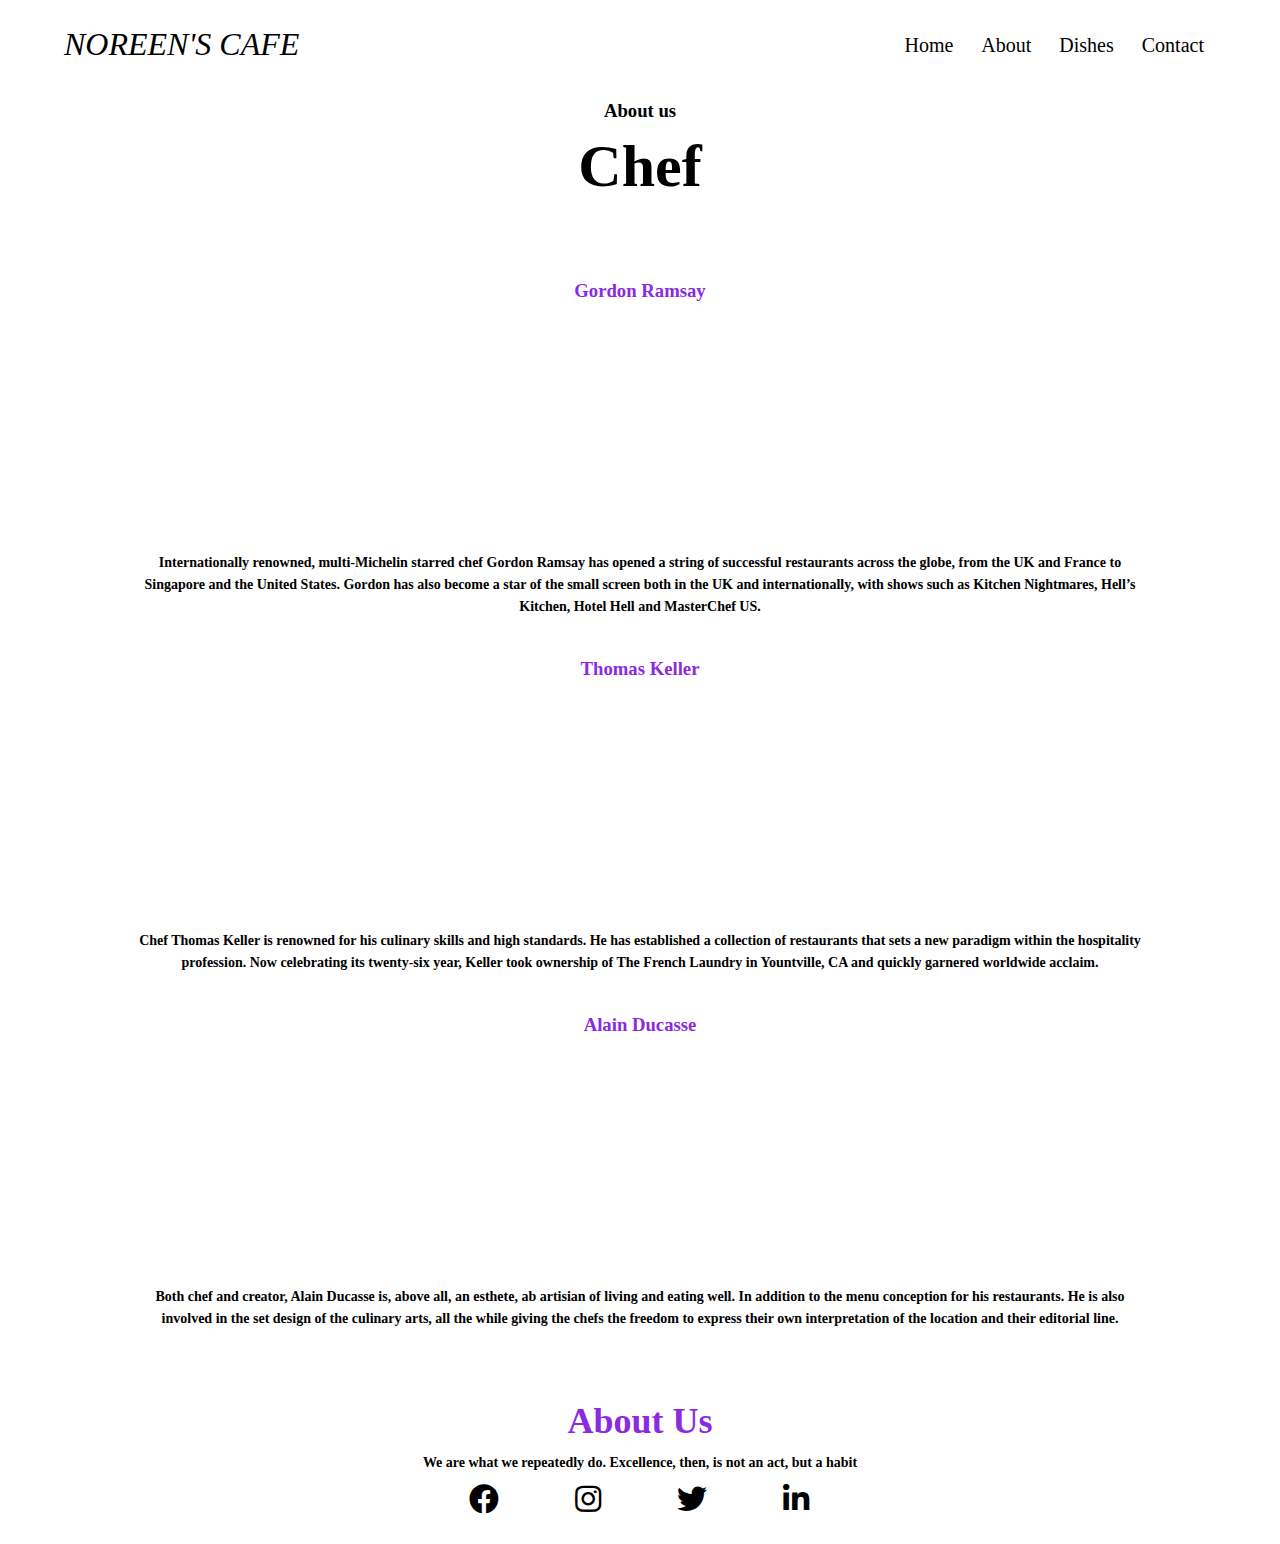
==== About.html @ 7f660890 "init" ====
<!DOCTYPE html>
<html lang="en-US">
    <head>
        <meta name="viewport" content="widt=device-width, initial-scale=1.0">
        <title>About - Noreen's Cafe</title>
        <link rel="stylesheet" href="style.css">
        <link rel="stylesheet" href="https://pro.fontawesome.com/releases/v5.10.0/css/all.css"/>
    </head>
    <body>
        <section class="header4">
            <nav>
                <a class="cafe" href="Index.html" style="color: black;">NOREEN'S CAFE</a>
                <div class="nav-links" id="navlink"> 
                    <i class="fa fa-times" onclick="hidemenu()" ></i>
                    <ul>
                        <li><a href="Index.html" style="color: black;">Home </a></li>
                        <li><a href="About.html" style="color: black;">About</a></li>
                        <li><a href="dishes.html" style="color: black;">Dishes</a></li>
                        <li><a href="Contact.html" style="color: black;">Contact</a></li>
                    </ul>
                </div>
                <i class="fa fa-bars" onclick="showmenu()" style="color: black;"></i>
            </nav>
            <h3>About us</h3>
            <h1>Chef</h1>
        </section>
        <h3>Gordon Ramsay</h3>
        <section class="chef-about">
            <img src="images/chef7.jpg">
        </section>
        <section class="bio">
            <p>Internationally renowned, multi-Michelin starred chef Gordon Ramsay has opened a string of successful restaurants across the globe, 
                from the UK and France to Singapore and the United States. Gordon has also become a star of the small screen both in the UK and internationally,
                with shows such as Kitchen Nightmares, Hell’s Kitchen, Hotel Hell and MasterChef US.</p>
        </section>
        <h3>Thomas Keller</h3>
        <section class="chef-about">
            <img src="images/chef10.jpg">
        </section>
        <section class="bio">
            <p>Chef Thomas Keller is renowned for his culinary skills and high standards. He has established a collection of restaurants that sets a new paradigm within the hospitality profession. 
                Now celebrating its twenty-six year, Keller took ownership of The French Laundry in Yountville, CA and quickly garnered worldwide acclaim.</p>
        </section>
        <h3>Alain Ducasse</h3>
        <section class="chef-about">
            <img src="images/chef8.webp">
        </section>
        <section class="bio">
            <p>
                Both chef and creator, Alain Ducasse is, above all, an esthete, ab artisian of living and eating well. In addition to the menu conception for his restaurants. 
                He is also involved in the set design of the culinary arts, all the while giving the chefs the freedom to express their own interpretation of the location and their editorial line.
            </p>
        </section>
        <section class="footer">
            <h1>About Us</h4>
            <p>We are what we repeatedly do. Excellence, then, is not an act, but a habit</p>
            <div class="icons">
                <i class="fab fa-facebook"></i>
                <i class="fab fa-instagram"></i>
                <i class="fab fa-twitter"></i>
                <i class="fab fa-linkedin-in"></i>
            </div>
        </section>
        <!--Script for toggle menu-->
        <script>
            var navlink = document.getElementById("navlink");
            function showmenu(){
                navlink.style.right = "0";
            }
            function hidemenu(){
                navlink.style.right = "-200px";
            }
        </script>
    </body>
</html>
---- style.css ----
*{
    margin:0;
    padding: 0;
    font-family:cursive;
}
.header{
    min-height: 100vh;
    width: 100%;
    background-image: url(Images/home6.jpg);
    background-position: center;
    background-size: cover;
    position: relative;
}
.header2{
    min-height: 100vh;
    width: 100%;
    background-image: url(Images/home7.jpg);
    background-position: center;
    background-size: cover;
    position: relative;
}
.header3{
    min-height: 80vh;
    width: 100%;
    background-image: url(Images/contact.jpg);
    background-position: center;
    background-size: cover;
    position: relative;
}
.header4{
    min-height: 30vh;
    width: 100%;
    background-position: center;
    background-size: cover;
    position: relative;
}
nav{
    display: flex;
    padding: 2% 5%;
    justify-content: space-between;
    align-items: center;
}
.cafe{
    color: white;
    font-size:xx-large;
    text-decoration: none;
    font-style: italic;
}
.cafe::after{
    content: '';
    width: 0%;
    height: 2px;
    background: red;
    display: block;
    margin: auto;
    transition: 0.5s;
}
.cafe:hover::after{
    width: 150px;
}
.nav-links{
    flex: 1;
    text-align: right;
}
.nav-links ul li{
    list-style: none;
    display: inline-block;
    padding: 8px 12px;
    position: relative;
}
.nav-links a{
    color: white;
    text-decoration: none;
    font-size: 20px;
}
.text-box{
    width: 90%;
    color:black;
    position: absolute;
    top: 50%;
    left: 50%;
    transform: translate(-50%,-50%);
    text-align: center;
}
.text-box h1{
    font-size: 62px;
    color:blueviolet;
}
.text-box p{
    margin: 10px 0 40px;
    color:black;
    font-size: 20px;
    font-weight: bold;
}
.btn{
    display: inline-block;
    text-decoration: none;
    color: blueviolet;
    border: 2px solid black;
    padding: 12px 34px;
    font-size: 20px;
    background: transparent;
    position: relative;
    cursor: pointer;
}
.btn:hover{
    border: 2px solid olivedrab;
    background: olivedrab;
    transition: 1s;
    color: aliceblue;
}
nav .fa{
    display: none;
}
@media(max-width: 700px){
    .cafe{
        margin-top: 30px;
    }
    .text-box p{
        margin: 10px 0 40px;
        color:black;
        font-size: 10px;
        font-weight: bold;
    }
    .btn{
        display: inline-block;
        text-decoration: none;
        color: blueviolet;
        border: 2px solid black;
        padding: 12px 34px;
        font-size: 14px;
        background: transparent;
        position: relative;
        cursor: pointer;
    }
    .nav-links ul li{
        display: block;
    }
    .nav-links{
        position: absolute;
        background: blueviolet;
        height: 100vh;
        width: 200px;
        top: 0;
        right: -200px;
        text-align: left;
        z-index: 2;
        transition: 1s;
    }
    nav .fa{
        display: block;
        color: whitesmoke;
        margin: 10px;
        font-size: 22px;
        cursor: pointer;
    }
    .nav-links ul{
        padding: 30px;
    }
}

/*-----dishes------*/

.dishes{
    width: 80%;
    margin: auto;
    text-align: center;
    padding-top: 100px;
}
a{
    text-decoration: none;
    color: black;
}
h1{
    color:blueviolet;
    font-size: 36px;
    font-weight: 600;
}
p{
    font-size: 14px;
    font-weight: bold;
    line-height: 22px;
    padding: 10px;
}

.row{
    margin-top: 5%;
    display: flex;
    justify-content: space-between;
}
.dishes-col{
    flex-basis: 31%;
    background: #fff3f3;
    border-radius: 10px;
    margin-bottom: 5%;
    padding: 20px 12px;
    box-sizing: border-box;
}
h3{
    color: blueviolet;
    text-align: center;
    font-weight: 600;
    margin: 10px 0;
}
.dishes-col:hover{
    box-shadow: 0 0 20px 0px ;
}
@media(max-width:700px) {
    .row{
        flex-direction: column;
    }
}
/*-Video-*/
.video{
    margin: 0 auto;
    width: 80%;
}
.videowrapper {
    position: relative;
    padding-bottom: 20%;
    padding-top: 20px;
    height: 0px;
}
.videowrapper iframe{
    position: absolute;
    padding-bottom: 10%;
    left: 10%;
    top: 0px;
    right: 0px;
    bottom: 0px;
    height: 200%;
    width: 80%;
}
.chef{
    width: 80%;
    margin: auto;
    margin-top: 400px;
    text-align: center;
}
.chef-col{
    flex-basis: 31%;
    border-radius: 10px;
    margin-bottom: 5%;
    text-align: left;
}
.chef-col img{
    width: 100%;
    border-radius: 10px;
}
.chef-col p{
    padding: 0%;
}
.chef-col h3{
    margin-top: 16px;
    margin-bottom: 15px;
    text-align: left;
}
@media (max-width: 700px) {
    .chef{
        margin-top: 150px;
    }
    .header4 h3{
        margin-top: 50px;
    }
}
.footer{
    width: 100%;
    text-align: center;
    padding: 30px 0;
}
/* Dishes*/
.dish{
    width: 80%;
    margin: auto;
    text-align: center;
}
.dish-col{
    flex-basis: 45%;
    border-radius: 10px;
    margin-bottom: 5%;
    text-align: center;
}
.dish img{
    width: 100%;
    border-radius: 10px;
}
.dish h1{
    margin-top: 30px;
}

.dish-coll{
    flex-basis: auto;
    border-radius: 10px;
    margin-bottom: 5%;
    text-align: center;
}
.dish-colll{
    flex-basis: 31%;
    border-radius: 10px;
    margin-bottom: 5%;
    text-align: left;
}
.map{
    width: 80%;
    margin: auto;
    text-align: center;
    margin-bottom: 30px;
}
.map h1{
    margin-top: 30px;
}
.map iframe{
    width: 100%;
    min-height: 60vh;
}
.header4 h3{
    color: black;
    text-align: center;
}
.header4 h1{
    color: black;
    text-align: center;
    font-size: 60px;
}
.chef-about{
    display: block;
    position: relative;
    width: 200px;
    height: 200px;
    overflow: hidden;
    border-radius: 50%;
    margin-left: auto;
    margin-right: auto;
}
.chef-about img{
    width: auto;
    height: 100%;
    margin-left: -50px;
}
.bio{
    width: 80%;
    margin: auto;
    text-align: center;
    margin-top: 30px;
    margin-bottom: 30px;
}

.fab{
    width: 100px;
    font-size: 30px;
}

.note{
    width: 40%;
    margin: auto;
    border-radius: 5px;
    
    padding: 20px;
}
.note h1{
    text-align: center;
}
input[type=text], select, textarea {
    width: 100%;
    padding: 12px;
    border: 1px solid #ccc;
    border-radius: 4px;
    resize: vertical;
  }
  
  input[type=submit] {
    background-color: #4CAF50;
    color: white;
    padding: 12px 20px;
    border: none;
    border-radius: 4px;
    cursor: pointer;
    float: right;
  }
  
  input[type=submit]:hover {
    background-color: #45a049;
  }
  .col-25 {
    width: 20%;
    margin-top: 6px;
  }
  
  .col-75 {
    float: left;
    width: 50%;
    margin-top: 6px;
  }
  
  /* Clear floats after the columns */
  .row:after {
    content: "";
    display: table;
    clear: both;
  }
  
  /* Responsive layout - when the screen is less than 600px wide, make the two columns stack on top of each other instead of next to each other */
  @media screen and (max-width: 600px) {
    .col-25, .col-75, input[type=submit] {
      width: 100%;
      margin-top: 0;
    }
  }
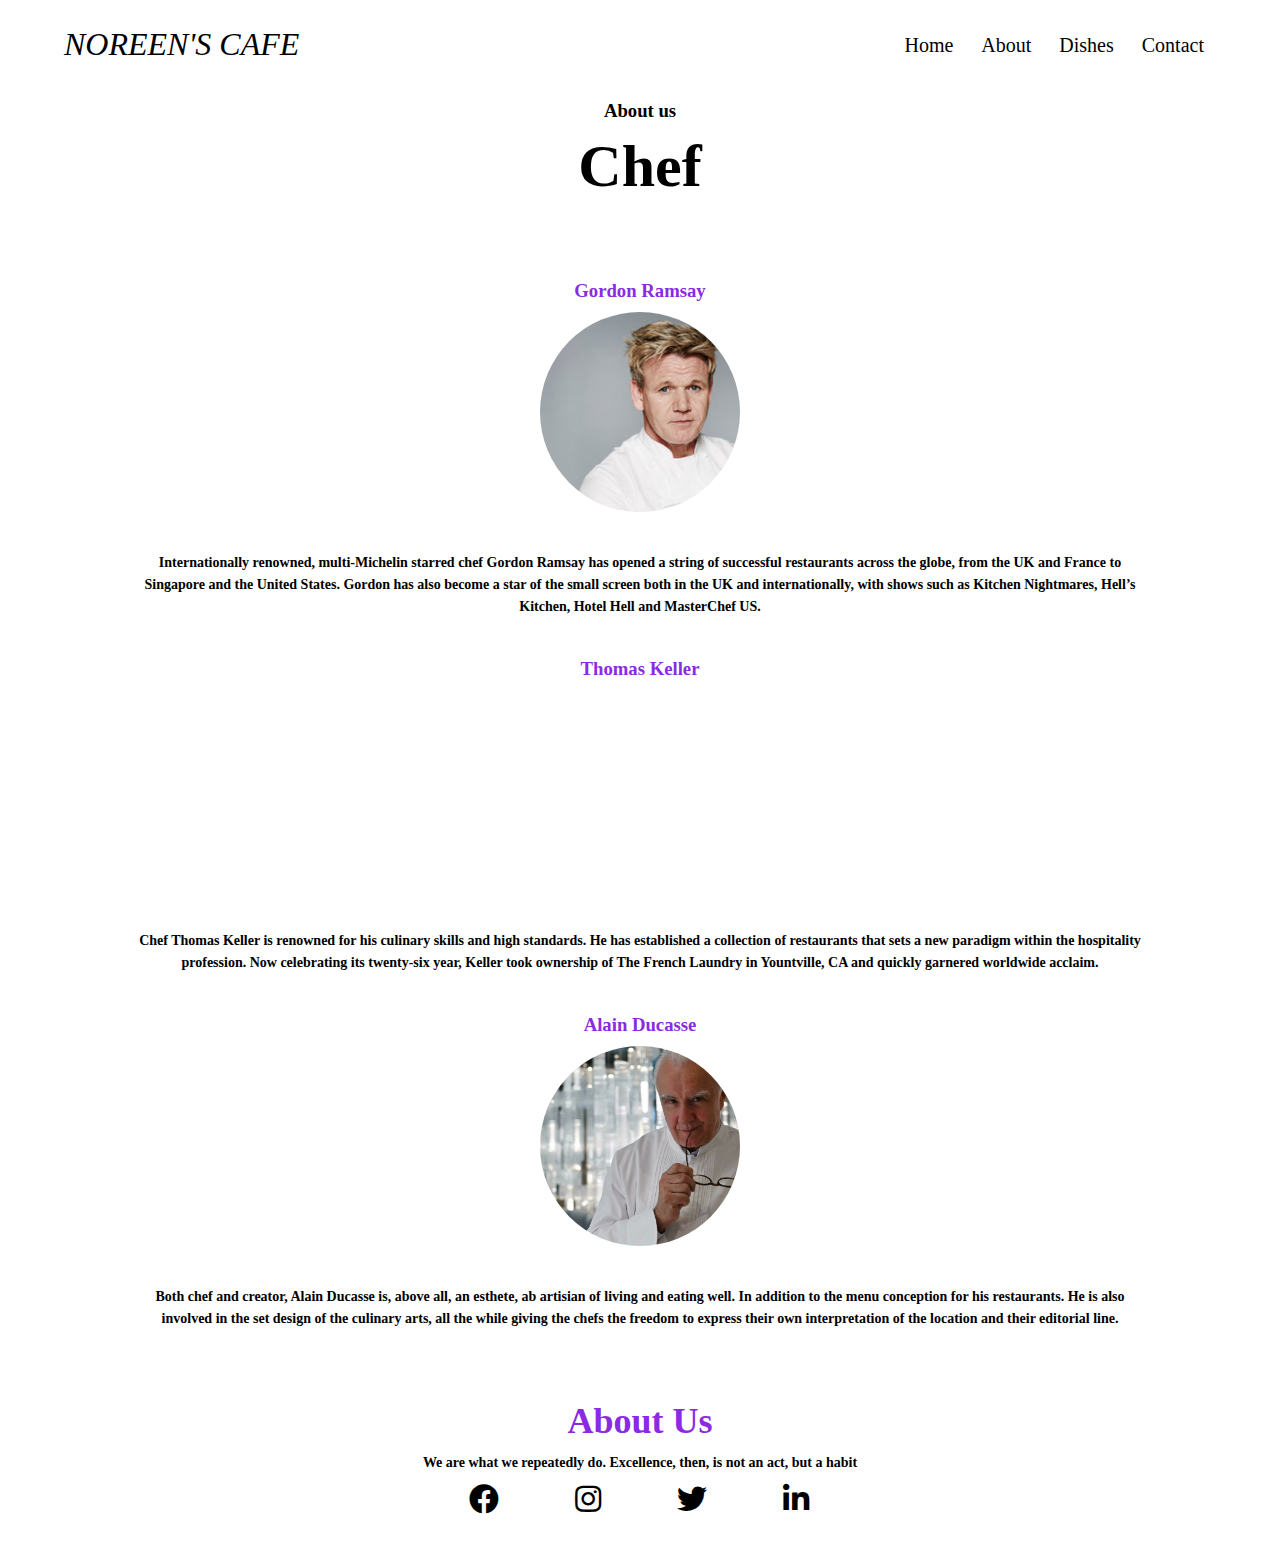
==== commit 1740b8ba: "assetsfolder" ====
--- a/About.html
+++ b/About.html
@@ -3,7 +3,7 @@
     <head>
         <meta name="viewport" content="widt=device-width, initial-scale=1.0">
         <title>About - Noreen's Cafe</title>
-        <link rel="stylesheet" href="style.css">
+        <link rel="stylesheet" href="assets/Style/style.css">
         <link rel="stylesheet" href="https://pro.fontawesome.com/releases/v5.10.0/css/all.css"/>
     </head>
     <body>
@@ -26,7 +26,7 @@
         </section>
         <h3>Gordon Ramsay</h3>
         <section class="chef-about">
-            <img src="images/chef7.jpg">
+            <img src="assets/Images/chef7.jpg">
         </section>
         <section class="bio">
             <p>Internationally renowned, multi-Michelin starred chef Gordon Ramsay has opened a string of successful restaurants across the globe, 
@@ -35,7 +35,7 @@
         </section>
         <h3>Thomas Keller</h3>
         <section class="chef-about">
-            <img src="images/chef10.jpg">
+            <img src="assets/Images/chef10.jpg">
         </section>
         <section class="bio">
             <p>Chef Thomas Keller is renowned for his culinary skills and high standards. He has established a collection of restaurants that sets a new paradigm within the hospitality profession. 
@@ -43,7 +43,7 @@
         </section>
         <h3>Alain Ducasse</h3>
         <section class="chef-about">
-            <img src="images/chef8.webp">
+            <img src="assets/Images/chef8.webp">
         </section>
         <section class="bio">
             <p>
--- a/assets/Style/style.css
+++ b/assets/Style/style.css
@@ -0,0 +1,408 @@
+*{
+    margin:0;
+    padding: 0;
+    font-family:cursive;
+}
+.header{
+    min-height: 100vh;
+    width: 100%;
+    background-image: url(Images/home6.jpg);
+    background-position: center;
+    background-size: cover;
+    position: relative;
+}
+.header2{
+    min-height: 100vh;
+    width: 100%;
+    background-image: url(Images/home7.jpg);
+    background-position: center;
+    background-size: cover;
+    position: relative;
+}
+.header3{
+    min-height: 80vh;
+    width: 100%;
+    background-image: url(Images/contact.jpg);
+    background-position: center;
+    background-size: cover;
+    position: relative;
+}
+.header4{
+    min-height: 30vh;
+    width: 100%;
+    background-position: center;
+    background-size: cover;
+    position: relative;
+}
+nav{
+    display: flex;
+    padding: 2% 5%;
+    justify-content: space-between;
+    align-items: center;
+}
+.cafe{
+    color: white;
+    font-size:xx-large;
+    text-decoration: none;
+    font-style: italic;
+}
+.cafe::after{
+    content: '';
+    width: 0%;
+    height: 2px;
+    background: red;
+    display: block;
+    margin: auto;
+    transition: 0.5s;
+}
+.cafe:hover::after{
+    width: 150px;
+}
+.nav-links{
+    flex: 1;
+    text-align: right;
+}
+.nav-links ul li{
+    list-style: none;
+    display: inline-block;
+    padding: 8px 12px;
+    position: relative;
+}
+.nav-links a{
+    color: white;
+    text-decoration: none;
+    font-size: 20px;
+}
+.text-box{
+    width: 90%;
+    color:black;
+    position: absolute;
+    top: 50%;
+    left: 50%;
+    transform: translate(-50%,-50%);
+    text-align: center;
+}
+.text-box h1{
+    font-size: 62px;
+    color:blueviolet;
+}
+.text-box p{
+    margin: 10px 0 40px;
+    color:black;
+    font-size: 20px;
+    font-weight: bold;
+}
+.btn{
+    display: inline-block;
+    text-decoration: none;
+    color: blueviolet;
+    border: 2px solid black;
+    padding: 12px 34px;
+    font-size: 20px;
+    background: transparent;
+    position: relative;
+    cursor: pointer;
+}
+.btn:hover{
+    border: 2px solid olivedrab;
+    background: olivedrab;
+    transition: 1s;
+    color: aliceblue;
+}
+nav .fa{
+    display: none;
+}
+@media(max-width: 700px){
+    .cafe{
+        margin-top: 30px;
+    }
+    .text-box p{
+        margin: 10px 0 40px;
+        color:black;
+        font-size: 10px;
+        font-weight: bold;
+    }
+    .btn{
+        display: inline-block;
+        text-decoration: none;
+        color: blueviolet;
+        border: 2px solid black;
+        padding: 12px 34px;
+        font-size: 14px;
+        background: transparent;
+        position: relative;
+        cursor: pointer;
+    }
+    .nav-links ul li{
+        display: block;
+    }
+    .nav-links{
+        position: absolute;
+        background: blueviolet;
+        height: 100vh;
+        width: 200px;
+        top: 0;
+        right: -200px;
+        text-align: left;
+        z-index: 2;
+        transition: 1s;
+    }
+    nav .fa{
+        display: block;
+        color: whitesmoke;
+        margin: 10px;
+        font-size: 22px;
+        cursor: pointer;
+    }
+    .nav-links ul{
+        padding: 30px;
+    }
+}
+
+/*-----dishes------*/
+
+.dishes{
+    width: 80%;
+    margin: auto;
+    text-align: center;
+    padding-top: 100px;
+}
+a{
+    text-decoration: none;
+    color: black;
+}
+h1{
+    color:blueviolet;
+    font-size: 36px;
+    font-weight: 600;
+}
+p{
+    font-size: 14px;
+    font-weight: bold;
+    line-height: 22px;
+    padding: 10px;
+}
+
+.row{
+    margin-top: 5%;
+    display: flex;
+    justify-content: space-between;
+}
+.dishes-col{
+    flex-basis: 31%;
+    background: #fff3f3;
+    border-radius: 10px;
+    margin-bottom: 5%;
+    padding: 20px 12px;
+    box-sizing: border-box;
+}
+h3{
+    color: blueviolet;
+    text-align: center;
+    font-weight: 600;
+    margin: 10px 0;
+}
+.dishes-col:hover{
+    box-shadow: 0 0 20px 0px ;
+}
+@media(max-width:700px) {
+    .row{
+        flex-direction: column;
+    }
+}
+/*-Video-*/
+.video{
+    margin: 0 auto;
+    width: 80%;
+}
+.videowrapper {
+    position: relative;
+    padding-bottom: 20%;
+    padding-top: 20px;
+    height: 0px;
+}
+.videowrapper iframe{
+    position: absolute;
+    padding-bottom: 10%;
+    left: 10%;
+    top: 0px;
+    right: 0px;
+    bottom: 0px;
+    height: 200%;
+    width: 80%;
+}
+.chef{
+    width: 80%;
+    margin: auto;
+    margin-top: 400px;
+    text-align: center;
+}
+.chef-col{
+    flex-basis: 31%;
+    border-radius: 10px;
+    margin-bottom: 5%;
+    text-align: left;
+}
+.chef-col img{
+    width: 100%;
+    border-radius: 10px;
+}
+.chef-col p{
+    padding: 0%;
+}
+.chef-col h3{
+    margin-top: 16px;
+    margin-bottom: 15px;
+    text-align: left;
+}
+@media (max-width: 700px) {
+    .chef{
+        margin-top: 150px;
+    }
+    .header4 h3{
+        margin-top: 50px;
+    }
+}
+.footer{
+    width: 100%;
+    text-align: center;
+    padding: 30px 0;
+}
+/* Dishes*/
+.dish{
+    width: 80%;
+    margin: auto;
+    text-align: center;
+}
+.dish-col{
+    flex-basis: 45%;
+    border-radius: 10px;
+    margin-bottom: 5%;
+    text-align: center;
+}
+.dish img{
+    width: 100%;
+    border-radius: 10px;
+}
+.dish h1{
+    margin-top: 30px;
+}
+
+.dish-coll{
+    flex-basis: auto;
+    border-radius: 10px;
+    margin-bottom: 5%;
+    text-align: center;
+}
+.dish-colll{
+    flex-basis: 31%;
+    border-radius: 10px;
+    margin-bottom: 5%;
+    text-align: left;
+}
+.map{
+    width: 80%;
+    margin: auto;
+    text-align: center;
+    margin-bottom: 30px;
+}
+.map h1{
+    margin-top: 30px;
+}
+.map iframe{
+    width: 100%;
+    min-height: 60vh;
+}
+.header4 h3{
+    color: black;
+    text-align: center;
+}
+.header4 h1{
+    color: black;
+    text-align: center;
+    font-size: 60px;
+}
+.chef-about{
+    display: block;
+    position: relative;
+    width: 200px;
+    height: 200px;
+    overflow: hidden;
+    border-radius: 50%;
+    margin-left: auto;
+    margin-right: auto;
+}
+.chef-about img{
+    width: auto;
+    height: 100%;
+    margin-left: -50px;
+}
+.bio{
+    width: 80%;
+    margin: auto;
+    text-align: center;
+    margin-top: 30px;
+    margin-bottom: 30px;
+}
+
+.fab{
+    width: 100px;
+    font-size: 30px;
+}
+
+.note{
+    width: 40%;
+    margin: auto;
+    border-radius: 5px;
+    
+    padding: 20px;
+}
+.note h1{
+    text-align: center;
+}
+input[type=text], select, textarea {
+    width: 100%;
+    padding: 12px;
+    border: 1px solid #ccc;
+    border-radius: 4px;
+    resize: vertical;
+  }
+  
+  input[type=submit] {
+    background-color: #4CAF50;
+    color: white;
+    padding: 12px 20px;
+    border: none;
+    border-radius: 4px;
+    cursor: pointer;
+    float: right;
+  }
+  
+  input[type=submit]:hover {
+    background-color: #45a049;
+  }
+  .col-25 {
+    width: 20%;
+    margin-top: 6px;
+  }
+  
+  .col-75 {
+    float: left;
+    width: 50%;
+    margin-top: 6px;
+  }
+  
+  /* Clear floats after the columns */
+  .row:after {
+    content: "";
+    display: table;
+    clear: both;
+  }
+  
+  /* Responsive layout - when the screen is less than 600px wide, make the two columns stack on top of each other instead of next to each other */
+  @media screen and (max-width: 600px) {
+    .col-25, .col-75, input[type=submit] {
+      width: 100%;
+      margin-top: 0;
+    }
+  }
